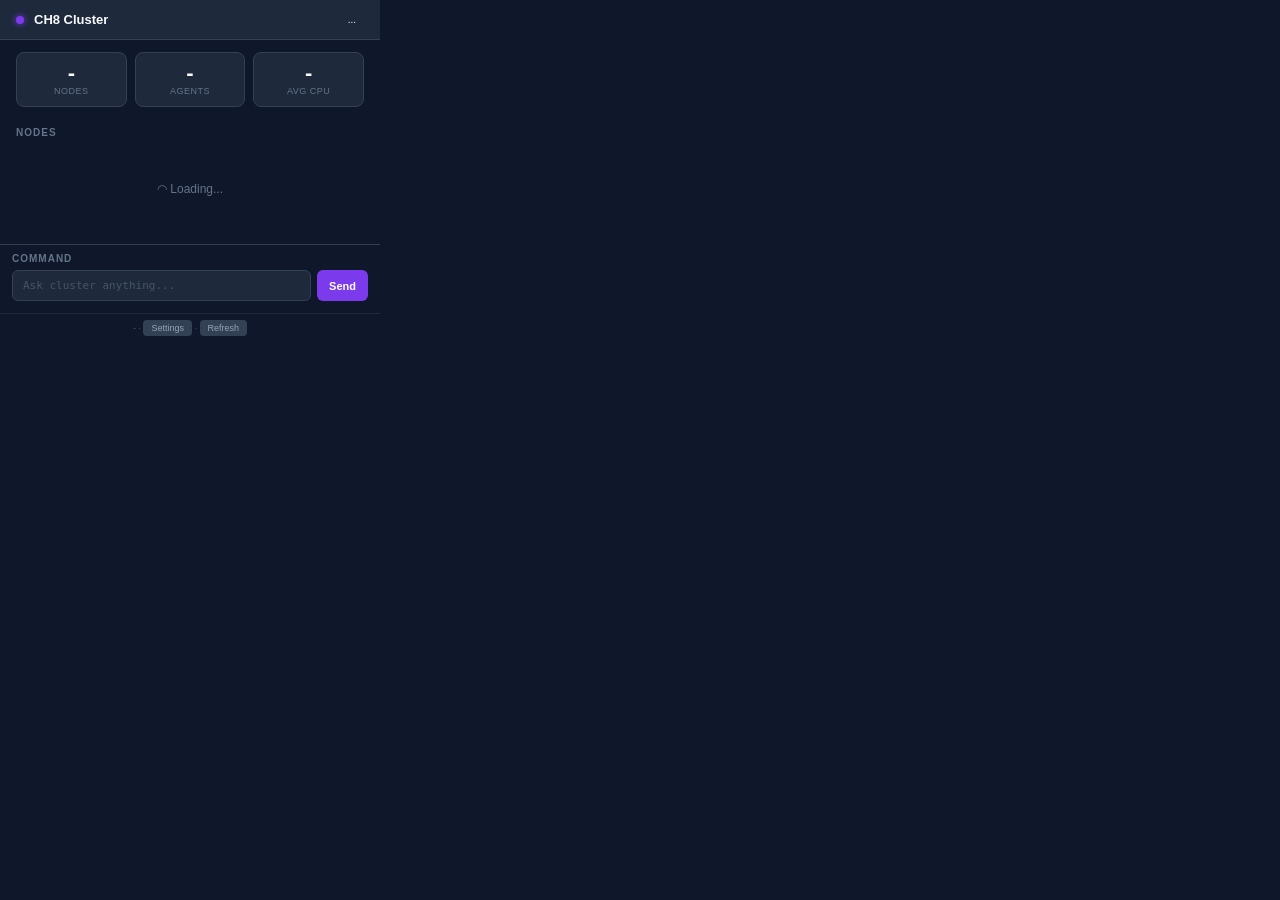
==== chrome-extension/popup.html @ a2573961 "feat: Chrome extension — cluster monitor + command bar - Popup: nodes online/total, agents count, av" ====
<!DOCTYPE html>
<html>
<head>
  <meta charset="utf-8">
  <style>
    * { margin: 0; padding: 0; box-sizing: border-box; }
    body { width: 380px; max-height: 520px; font-family: -apple-system, BlinkMacSystemFont, 'Segoe UI', sans-serif; background: #0f172a; color: #f1f5f9; font-size: 12px; overflow-y: auto; }

    /* Header */
    .header { padding: 12px 16px; background: #1e293b; border-bottom: 1px solid #334155; display: flex; align-items: center; gap: 10px; }
    .header-logo { width: 8px; height: 8px; border-radius: 50%; background: #7c3aed; box-shadow: 0 0 6px #7c3aed; }
    .header-title { font-size: 13px; font-weight: 700; color: #f8fafc; }
    .header-status { margin-left: auto; font-size: 10px; padding: 2px 8px; border-radius: 10px; }
    .status-ok { background: #064e3b; color: #34d399; }
    .status-err { background: #450a0a; color: #f87171; }

    /* Summary cards */
    .summary { display: grid; grid-template-columns: repeat(3, 1fr); gap: 8px; padding: 12px 16px; }
    .stat { background: #1e293b; border: 1px solid #334155; border-radius: 8px; padding: 10px; text-align: center; }
    .stat-value { font-size: 18px; font-weight: 700; color: #f8fafc; font-family: 'JetBrains Mono', monospace; }
    .stat-label { font-size: 9px; color: #64748b; text-transform: uppercase; letter-spacing: 0.5px; margin-top: 2px; }

    /* Nodes list */
    .section-title { padding: 8px 16px 4px; font-size: 10px; color: #64748b; text-transform: uppercase; letter-spacing: 1px; font-weight: 600; }
    .nodes { padding: 0 12px 8px; }
    .node { background: #1e293b; border: 1px solid #334155; border-radius: 8px; padding: 10px 12px; margin-bottom: 6px; }
    .node-header { display: flex; align-items: center; gap: 8px; margin-bottom: 6px; }
    .node-dot { width: 7px; height: 7px; border-radius: 50%; flex-shrink: 0; }
    .dot-online { background: #10b981; box-shadow: 0 0 4px #10b981; }
    .dot-offline { background: #ef4444; }
    .node-name { font-size: 12px; font-weight: 600; color: #e2e8f0; flex: 1; }
    .node-meta { font-size: 9px; color: #64748b; }
    .node-bars { display: flex; gap: 8px; }
    .bar-group { flex: 1; }
    .bar-label { display: flex; justify-content: space-between; font-size: 9px; color: #94a3b8; margin-bottom: 2px; }
    .bar-track { height: 5px; background: #0f172a; border-radius: 3px; overflow: hidden; }
    .bar-fill { height: 100%; border-radius: 3px; transition: width 0.3s; }
    .bar-cpu { background: linear-gradient(90deg, #3b82f6, #60a5fa); }
    .bar-mem { background: linear-gradient(90deg, #8b5cf6, #a78bfa); }
    .bar-high { background: linear-gradient(90deg, #ef4444, #f87171) !important; }

    /* Agents row */
    .node-agents { margin-top: 6px; display: flex; flex-wrap: wrap; gap: 4px; }
    .agent-badge { font-size: 9px; padding: 1px 6px; border-radius: 4px; background: #312e81; color: #a5b4fc; }

    /* Command bar */
    .cmd-section { padding: 8px 12px 12px; border-top: 1px solid #334155; }
    .cmd-bar { display: flex; gap: 6px; }
    .cmd-input { flex: 1; background: #1e293b; border: 1px solid #334155; border-radius: 6px; padding: 8px 10px; color: #f8fafc; font-size: 11px; outline: none; font-family: 'JetBrains Mono', monospace; }
    .cmd-input:focus { border-color: #7c3aed; }
    .cmd-input::placeholder { color: #475569; }
    .cmd-btn { background: #7c3aed; border: none; border-radius: 6px; padding: 8px 12px; color: white; font-size: 11px; font-weight: 600; cursor: pointer; }
    .cmd-btn:hover { background: #6d28d9; }
    .cmd-btn:disabled { background: #374151; color: #6b7280; cursor: not-allowed; }
    .cmd-result { margin-top: 8px; padding: 8px 10px; background: #0f172a; border: 1px solid #1e293b; border-radius: 6px; font-size: 10px; color: #94a3b8; font-family: 'JetBrains Mono', monospace; max-height: 100px; overflow-y: auto; white-space: pre-wrap; word-break: break-all; display: none; }

    /* Settings */
    .settings { padding: 8px 16px; border-top: 1px solid #334155; }
    .settings-row { display: flex; align-items: center; gap: 8px; margin-bottom: 6px; }
    .settings-row label { font-size: 10px; color: #94a3b8; width: 60px; }
    .settings-row input { flex: 1; background: #1e293b; border: 1px solid #334155; border-radius: 4px; padding: 4px 8px; color: #f8fafc; font-size: 10px; outline: none; }
    .settings-row input:focus { border-color: #7c3aed; }
    .btn-sm { font-size: 9px; padding: 3px 8px; background: #334155; border: none; border-radius: 4px; color: #94a3b8; cursor: pointer; }
    .btn-sm:hover { background: #475569; color: #f8fafc; }

    /* Footer */
    .footer { padding: 6px 16px; text-align: center; font-size: 9px; color: #475569; border-top: 1px solid #1e293b; }

    /* Loading */
    .loading { text-align: center; padding: 40px; color: #64748b; }
    .spin { display: inline-block; animation: spin 1s linear infinite; }
    @keyframes spin { to { transform: rotate(360deg); } }
  </style>
</head>
<body>
  <div class="header">
    <div class="header-logo"></div>
    <span class="header-title">CH8 Cluster</span>
    <span class="header-status" id="status">...</span>
  </div>

  <div class="summary" id="summary">
    <div class="stat"><div class="stat-value" id="nodesOnline">-</div><div class="stat-label">Nodes</div></div>
    <div class="stat"><div class="stat-value" id="agentsCount">-</div><div class="stat-label">Agents</div></div>
    <div class="stat"><div class="stat-value" id="avgCpu">-</div><div class="stat-label">Avg CPU</div></div>
  </div>

  <div class="section-title">Nodes</div>
  <div class="nodes" id="nodes">
    <div class="loading"><span class="spin">&#9696;</span> Loading...</div>
  </div>

  <div class="cmd-section">
    <div class="section-title" style="padding:0 0 6px">Command</div>
    <div class="cmd-bar">
      <input class="cmd-input" id="cmdInput" placeholder="Ask cluster anything..." />
      <button class="cmd-btn" id="cmdBtn" onclick="sendCommand()">Send</button>
    </div>
    <div class="cmd-result" id="cmdResult"></div>
  </div>

  <div class="footer">
    <span id="lastUpdate">-</span> &middot; <button class="btn-sm" onclick="toggleSettings()">Settings</button> &middot; <button class="btn-sm" onclick="refresh()">Refresh</button>
  </div>

  <div class="settings" id="settingsPanel" style="display:none">
    <div class="settings-row">
      <label>Server</label>
      <input id="serverUrl" placeholder="https://control.ch8ai.com.br" />
    </div>
    <div class="settings-row">
      <label>Session</label>
      <input id="sessionKey" placeholder="session cookie value" type="password" />
    </div>
    <div class="settings-row" style="justify-content:flex-end">
      <button class="btn-sm" onclick="saveSettings()">Save</button>
    </div>
  </div>

  <script src="popup.js"></script>
</body>
</html>
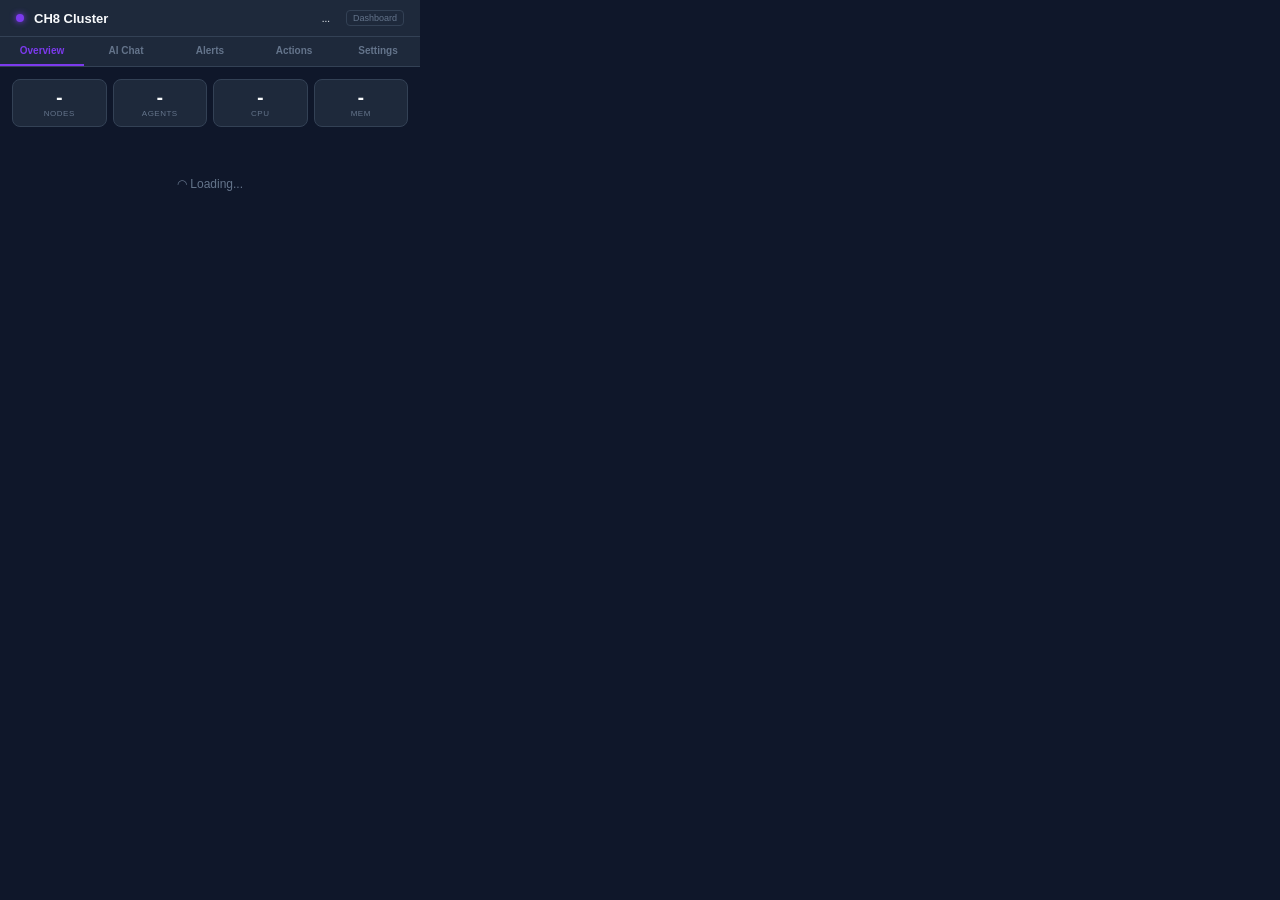
==== commit 36848ce8: "feat: Chrome extension v2 — tabs, AI chat, alerts, quick actions Major upgrade with 5 tabs: - Overvi" ====
--- a/chrome-extension/popup.html
+++ b/chrome-extension/popup.html
@@ -4,26 +4,43 @@
   <meta charset="utf-8">
   <style>
     * { margin: 0; padding: 0; box-sizing: border-box; }
-    body { width: 380px; max-height: 520px; font-family: -apple-system, BlinkMacSystemFont, 'Segoe UI', sans-serif; background: #0f172a; color: #f1f5f9; font-size: 12px; overflow-y: auto; }
+    body { width: 420px; height: 560px; font-family: -apple-system, BlinkMacSystemFont, 'Segoe UI', sans-serif; background: #0f172a; color: #f1f5f9; font-size: 12px; display: flex; flex-direction: column; overflow: hidden; }
 
     /* Header */
-    .header { padding: 12px 16px; background: #1e293b; border-bottom: 1px solid #334155; display: flex; align-items: center; gap: 10px; }
+    .header { padding: 10px 16px; background: #1e293b; border-bottom: 1px solid #334155; display: flex; align-items: center; gap: 10px; flex-shrink: 0; }
     .header-logo { width: 8px; height: 8px; border-radius: 50%; background: #7c3aed; box-shadow: 0 0 6px #7c3aed; }
     .header-title { font-size: 13px; font-weight: 700; color: #f8fafc; }
-    .header-status { margin-left: auto; font-size: 10px; padding: 2px 8px; border-radius: 10px; }
+    .header-right { margin-left: auto; display: flex; align-items: center; gap: 8px; }
+    .header-status { font-size: 10px; padding: 2px 8px; border-radius: 10px; }
     .status-ok { background: #064e3b; color: #34d399; }
     .status-err { background: #450a0a; color: #f87171; }
+    .header-link { font-size: 9px; color: #64748b; text-decoration: none; padding: 2px 6px; border-radius: 4px; border: 1px solid #334155; }
+    .header-link:hover { color: #f8fafc; border-color: #7c3aed; }
+
+    /* Tabs */
+    .tabs { display: flex; background: #1e293b; border-bottom: 1px solid #334155; flex-shrink: 0; }
+    .tab { flex: 1; text-align: center; padding: 8px; font-size: 10px; font-weight: 600; color: #64748b; cursor: pointer; border-bottom: 2px solid transparent; transition: all 0.2s; }
+    .tab:hover { color: #94a3b8; }
+    .tab.active { color: #7c3aed; border-bottom-color: #7c3aed; }
+
+    /* Tab content */
+    .tab-content { flex: 1; overflow-y: auto; }
+    .tab-panel { display: none; padding: 12px; height: 100%; }
+    .tab-panel.active { display: flex; flex-direction: column; }
 
     /* Summary cards */
-    .summary { display: grid; grid-template-columns: repeat(3, 1fr); gap: 8px; padding: 12px 16px; }
-    .stat { background: #1e293b; border: 1px solid #334155; border-radius: 8px; padding: 10px; text-align: center; }
-    .stat-value { font-size: 18px; font-weight: 700; color: #f8fafc; font-family: 'JetBrains Mono', monospace; }
-    .stat-label { font-size: 9px; color: #64748b; text-transform: uppercase; letter-spacing: 0.5px; margin-top: 2px; }
+    .summary { display: grid; grid-template-columns: repeat(4, 1fr); gap: 6px; margin-bottom: 10px; flex-shrink: 0; }
+    .stat { background: #1e293b; border: 1px solid #334155; border-radius: 8px; padding: 8px; text-align: center; }
+    .stat-value { font-size: 16px; font-weight: 700; color: #f8fafc; font-family: 'JetBrains Mono', monospace; }
+    .stat-label { font-size: 8px; color: #64748b; text-transform: uppercase; letter-spacing: 0.5px; margin-top: 2px; }
+    .stat-value.green { color: #34d399; }
+    .stat-value.yellow { color: #fbbf24; }
+    .stat-value.red { color: #f87171; }
 
     /* Nodes list */
-    .section-title { padding: 8px 16px 4px; font-size: 10px; color: #64748b; text-transform: uppercase; letter-spacing: 1px; font-weight: 600; }
-    .nodes { padding: 0 12px 8px; }
-    .node { background: #1e293b; border: 1px solid #334155; border-radius: 8px; padding: 10px 12px; margin-bottom: 6px; }
+    .nodes { flex: 1; overflow-y: auto; }
+    .node { background: #1e293b; border: 1px solid #334155; border-radius: 8px; padding: 10px 12px; margin-bottom: 6px; cursor: pointer; transition: border-color 0.2s; }
+    .node:hover { border-color: #7c3aed; }
     .node-header { display: flex; align-items: center; gap: 8px; margin-bottom: 6px; }
     .node-dot { width: 7px; height: 7px; border-radius: 50%; flex-shrink: 0; }
     .dot-online { background: #10b981; box-shadow: 0 0 4px #10b981; }
@@ -37,83 +54,193 @@
     .bar-fill { height: 100%; border-radius: 3px; transition: width 0.3s; }
     .bar-cpu { background: linear-gradient(90deg, #3b82f6, #60a5fa); }
     .bar-mem { background: linear-gradient(90deg, #8b5cf6, #a78bfa); }
+    .bar-disk { background: linear-gradient(90deg, #0891b2, #22d3ee); }
     .bar-high { background: linear-gradient(90deg, #ef4444, #f87171) !important; }
-
-    /* Agents row */
     .node-agents { margin-top: 6px; display: flex; flex-wrap: wrap; gap: 4px; }
     .agent-badge { font-size: 9px; padding: 1px 6px; border-radius: 4px; background: #312e81; color: #a5b4fc; }
-
-    /* Command bar */
-    .cmd-section { padding: 8px 12px 12px; border-top: 1px solid #334155; }
-    .cmd-bar { display: flex; gap: 6px; }
-    .cmd-input { flex: 1; background: #1e293b; border: 1px solid #334155; border-radius: 6px; padding: 8px 10px; color: #f8fafc; font-size: 11px; outline: none; font-family: 'JetBrains Mono', monospace; }
-    .cmd-input:focus { border-color: #7c3aed; }
-    .cmd-input::placeholder { color: #475569; }
-    .cmd-btn { background: #7c3aed; border: none; border-radius: 6px; padding: 8px 12px; color: white; font-size: 11px; font-weight: 600; cursor: pointer; }
-    .cmd-btn:hover { background: #6d28d9; }
-    .cmd-btn:disabled { background: #374151; color: #6b7280; cursor: not-allowed; }
-    .cmd-result { margin-top: 8px; padding: 8px 10px; background: #0f172a; border: 1px solid #1e293b; border-radius: 6px; font-size: 10px; color: #94a3b8; font-family: 'JetBrains Mono', monospace; max-height: 100px; overflow-y: auto; white-space: pre-wrap; word-break: break-all; display: none; }
+    .node-model { margin-top: 4px; font-size: 9px; color: #60a5fa; }
+
+    /* AI Chat tab */
+    .chat-messages { flex: 1; overflow-y: auto; padding: 4px 0; display: flex; flex-direction: column; gap: 8px; }
+    .chat-msg { padding: 8px 10px; border-radius: 8px; font-size: 11px; line-height: 1.5; max-width: 90%; white-space: pre-wrap; word-break: break-word; }
+    .chat-user { background: #312e81; color: #c4b5fd; align-self: flex-end; border-bottom-right-radius: 2px; }
+    .chat-ai { background: #1e293b; color: #cbd5e1; border: 1px solid #334155; align-self: flex-start; border-bottom-left-radius: 2px; }
+    .chat-system { background: #0f172a; color: #64748b; font-size: 10px; align-self: center; border: 1px solid #1e293b; }
+    .chat-input-area { display: flex; gap: 6px; padding-top: 8px; border-top: 1px solid #334155; margin-top: 8px; flex-shrink: 0; }
+    .chat-input { flex: 1; background: #1e293b; border: 1px solid #334155; border-radius: 6px; padding: 8px 10px; color: #f8fafc; font-size: 11px; outline: none; resize: none; font-family: inherit; }
+    .chat-input:focus { border-color: #7c3aed; }
+    .chat-input::placeholder { color: #475569; }
+    .send-btn { background: #7c3aed; border: none; border-radius: 6px; padding: 8px 14px; color: white; font-size: 11px; font-weight: 600; cursor: pointer; align-self: flex-end; }
+    .send-btn:hover { background: #6d28d9; }
+    .send-btn:disabled { background: #374151; color: #6b7280; cursor: not-allowed; }
+
+    /* Alerts tab */
+    .alert-item { background: #1e293b; border: 1px solid #334155; border-radius: 8px; padding: 10px 12px; margin-bottom: 6px; }
+    .alert-item.high { border-left: 3px solid #ef4444; }
+    .alert-item.medium { border-left: 3px solid #f59e0b; }
+    .alert-item.low { border-left: 3px solid #3b82f6; }
+    .alert-header { display: flex; align-items: center; gap: 6px; margin-bottom: 4px; }
+    .alert-severity { font-size: 9px; padding: 1px 6px; border-radius: 3px; font-weight: 600; text-transform: uppercase; }
+    .sev-high { background: #450a0a; color: #f87171; }
+    .sev-medium { background: #451a03; color: #fbbf24; }
+    .sev-low { background: #0c4a6e; color: #38bdf8; }
+    .alert-text { font-size: 11px; color: #94a3b8; line-height: 1.4; }
+    .alert-action { margin-top: 6px; }
+    .alert-action button { font-size: 9px; padding: 3px 8px; background: #7c3aed; border: none; border-radius: 4px; color: white; cursor: pointer; }
+    .alert-action button:hover { background: #6d28d9; }
+    .alert-empty { text-align: center; padding: 30px; color: #64748b; font-size: 11px; }
+
+    /* Quick Actions tab */
+    .actions-grid { display: grid; grid-template-columns: repeat(2, 1fr); gap: 8px; }
+    .action-card { background: #1e293b; border: 1px solid #334155; border-radius: 8px; padding: 14px; cursor: pointer; transition: all 0.2s; text-align: center; }
+    .action-card:hover { border-color: #7c3aed; transform: translateY(-1px); }
+    .action-icon { font-size: 22px; margin-bottom: 6px; }
+    .action-title { font-size: 11px; font-weight: 600; color: #e2e8f0; margin-bottom: 2px; }
+    .action-desc { font-size: 9px; color: #64748b; }
+    .action-result { margin-top: 10px; padding: 10px; background: #0f172a; border: 1px solid #1e293b; border-radius: 6px; font-size: 10px; color: #94a3b8; font-family: 'JetBrains Mono', monospace; white-space: pre-wrap; max-height: 150px; overflow-y: auto; display: none; }
 
     /* Settings */
-    .settings { padding: 8px 16px; border-top: 1px solid #334155; }
-    .settings-row { display: flex; align-items: center; gap: 8px; margin-bottom: 6px; }
-    .settings-row label { font-size: 10px; color: #94a3b8; width: 60px; }
-    .settings-row input { flex: 1; background: #1e293b; border: 1px solid #334155; border-radius: 4px; padding: 4px 8px; color: #f8fafc; font-size: 10px; outline: none; }
+    .settings-section { margin-bottom: 12px; }
+    .settings-title { font-size: 10px; color: #64748b; text-transform: uppercase; letter-spacing: 0.5px; margin-bottom: 8px; font-weight: 600; }
+    .settings-row { display: flex; align-items: center; gap: 8px; margin-bottom: 8px; }
+    .settings-row label { font-size: 10px; color: #94a3b8; width: 70px; flex-shrink: 0; }
+    .settings-row input { flex: 1; background: #1e293b; border: 1px solid #334155; border-radius: 4px; padding: 6px 8px; color: #f8fafc; font-size: 10px; outline: none; }
     .settings-row input:focus { border-color: #7c3aed; }
-    .btn-sm { font-size: 9px; padding: 3px 8px; background: #334155; border: none; border-radius: 4px; color: #94a3b8; cursor: pointer; }
-    .btn-sm:hover { background: #475569; color: #f8fafc; }
-
-    /* Footer */
-    .footer { padding: 6px 16px; text-align: center; font-size: 9px; color: #475569; border-top: 1px solid #1e293b; }
-
-    /* Loading */
+    .btn-primary { font-size: 10px; padding: 6px 14px; background: #7c3aed; border: none; border-radius: 4px; color: white; cursor: pointer; font-weight: 600; }
+    .btn-primary:hover { background: #6d28d9; }
+    .btn-secondary { font-size: 10px; padding: 6px 14px; background: #334155; border: none; border-radius: 4px; color: #94a3b8; cursor: pointer; }
+    .btn-secondary:hover { background: #475569; color: #f8fafc; }
+
     .loading { text-align: center; padding: 40px; color: #64748b; }
     .spin { display: inline-block; animation: spin 1s linear infinite; }
     @keyframes spin { to { transform: rotate(360deg); } }
   </style>
 </head>
 <body>
+  <!-- Header -->
   <div class="header">
     <div class="header-logo"></div>
     <span class="header-title">CH8 Cluster</span>
-    <span class="header-status" id="status">...</span>
+    <div class="header-right">
+      <span class="header-status" id="status">...</span>
+      <a class="header-link" id="dashLink" href="#" target="_blank">Dashboard</a>
+    </div>
   </div>
 
-  <div class="summary" id="summary">
-    <div class="stat"><div class="stat-value" id="nodesOnline">-</div><div class="stat-label">Nodes</div></div>
-    <div class="stat"><div class="stat-value" id="agentsCount">-</div><div class="stat-label">Agents</div></div>
-    <div class="stat"><div class="stat-value" id="avgCpu">-</div><div class="stat-label">Avg CPU</div></div>
+  <!-- Tabs -->
+  <div class="tabs">
+    <div class="tab active" data-tab="overview">Overview</div>
+    <div class="tab" data-tab="chat">AI Chat</div>
+    <div class="tab" data-tab="alerts">Alerts</div>
+    <div class="tab" data-tab="actions">Actions</div>
+    <div class="tab" data-tab="settings">Settings</div>
   </div>
 
-  <div class="section-title">Nodes</div>
-  <div class="nodes" id="nodes">
-    <div class="loading"><span class="spin">&#9696;</span> Loading...</div>
-  </div>
-
-  <div class="cmd-section">
-    <div class="section-title" style="padding:0 0 6px">Command</div>
-    <div class="cmd-bar">
-      <input class="cmd-input" id="cmdInput" placeholder="Ask cluster anything..." />
-      <button class="cmd-btn" id="cmdBtn" onclick="sendCommand()">Send</button>
-    </div>
-    <div class="cmd-result" id="cmdResult"></div>
-  </div>
-
-  <div class="footer">
-    <span id="lastUpdate">-</span> &middot; <button class="btn-sm" onclick="toggleSettings()">Settings</button> &middot; <button class="btn-sm" onclick="refresh()">Refresh</button>
-  </div>
-
-  <div class="settings" id="settingsPanel" style="display:none">
-    <div class="settings-row">
-      <label>Server</label>
-      <input id="serverUrl" placeholder="https://control.ch8ai.com.br" />
-    </div>
-    <div class="settings-row">
-      <label>Session</label>
-      <input id="sessionKey" placeholder="session cookie value" type="password" />
-    </div>
-    <div class="settings-row" style="justify-content:flex-end">
-      <button class="btn-sm" onclick="saveSettings()">Save</button>
+  <!-- Tab panels -->
+  <div class="tab-content">
+
+    <!-- Overview -->
+    <div class="tab-panel active" id="panel-overview">
+      <div class="summary">
+        <div class="stat"><div class="stat-value" id="nodesOnline">-</div><div class="stat-label">Nodes</div></div>
+        <div class="stat"><div class="stat-value" id="agentsCount">-</div><div class="stat-label">Agents</div></div>
+        <div class="stat"><div class="stat-value" id="avgCpu">-</div><div class="stat-label">CPU</div></div>
+        <div class="stat"><div class="stat-value" id="avgMem">-</div><div class="stat-label">MEM</div></div>
+      </div>
+      <div class="nodes" id="nodes">
+        <div class="loading"><span class="spin">&#9696;</span> Loading...</div>
+      </div>
+    </div>
+
+    <!-- AI Chat -->
+    <div class="tab-panel" id="panel-chat">
+      <div class="chat-messages" id="chatMessages">
+        <div class="chat-system">Send commands or ask questions to your cluster AI.</div>
+      </div>
+      <div class="chat-input-area">
+        <input class="chat-input" id="chatInput" placeholder="e.g. restart nginx, check disk, summarize alerts..." />
+        <button class="send-btn" id="chatSend">Send</button>
+      </div>
+    </div>
+
+    <!-- Alerts -->
+    <div class="tab-panel" id="panel-alerts">
+      <div id="alertsList">
+        <div class="loading"><span class="spin">&#9696;</span> Loading alerts...</div>
+      </div>
+    </div>
+
+    <!-- Quick Actions -->
+    <div class="tab-panel" id="panel-actions">
+      <div class="actions-grid" id="actionsGrid">
+        <div class="action-card" onclick="runAction('health')">
+          <div class="action-icon">🏥</div>
+          <div class="action-title">Health Check</div>
+          <div class="action-desc">Full cluster diagnostics</div>
+        </div>
+        <div class="action-card" onclick="runAction('deploy')">
+          <div class="action-icon">🚀</div>
+          <div class="action-title">Deploy Status</div>
+          <div class="action-desc">Docker containers state</div>
+        </div>
+        <div class="action-card" onclick="runAction('security')">
+          <div class="action-icon">🛡️</div>
+          <div class="action-title">Security Scan</div>
+          <div class="action-desc">Exposed ports & vulns</div>
+        </div>
+        <div class="action-card" onclick="runAction('costs')">
+          <div class="action-icon">💰</div>
+          <div class="action-title">FinOps</div>
+          <div class="action-desc">Token costs & burn rate</div>
+        </div>
+        <div class="action-card" onclick="runAction('logs')">
+          <div class="action-icon">📋</div>
+          <div class="action-title">Recent Logs</div>
+          <div class="action-desc">Error logs across nodes</div>
+        </div>
+        <div class="action-card" onclick="runAction('network')">
+          <div class="action-icon">🌐</div>
+          <div class="action-title">Network</div>
+          <div class="action-desc">Connectivity & latency</div>
+        </div>
+        <div class="action-card" onclick="runAction('backup')">
+          <div class="action-icon">💾</div>
+          <div class="action-title">Backup Status</div>
+          <div class="action-desc">Last backup & disk space</div>
+        </div>
+        <div class="action-card" onclick="runAction('restart')">
+          <div class="action-icon">🔄</div>
+          <div class="action-title">Restart Agent</div>
+          <div class="action-desc">Restart orchestrator</div>
+        </div>
+      </div>
+      <div class="action-result" id="actionResult"></div>
+    </div>
+
+    <!-- Settings -->
+    <div class="tab-panel" id="panel-settings">
+      <div class="settings-section">
+        <div class="settings-title">Connection</div>
+        <div class="settings-row">
+          <label>Server URL</label>
+          <input id="serverUrl" placeholder="https://control.ch8ai.com.br" />
+        </div>
+        <div class="settings-row">
+          <label>Session</label>
+          <input id="sessionKey" placeholder="session cookie (from browser)" type="password" />
+        </div>
+      </div>
+      <div class="settings-section">
+        <div class="settings-title">Notifications</div>
+        <div class="settings-row">
+          <label>Alert level</label>
+          <input id="alertLevel" placeholder="high (high, medium, all)" />
+        </div>
+      </div>
+      <div class="settings-section" style="display:flex;gap:8px">
+        <button class="btn-primary" onclick="saveSettings()">Save Settings</button>
+        <button class="btn-secondary" onclick="refresh()">Test Connection</button>
+      </div>
     </div>
   </div>
 
